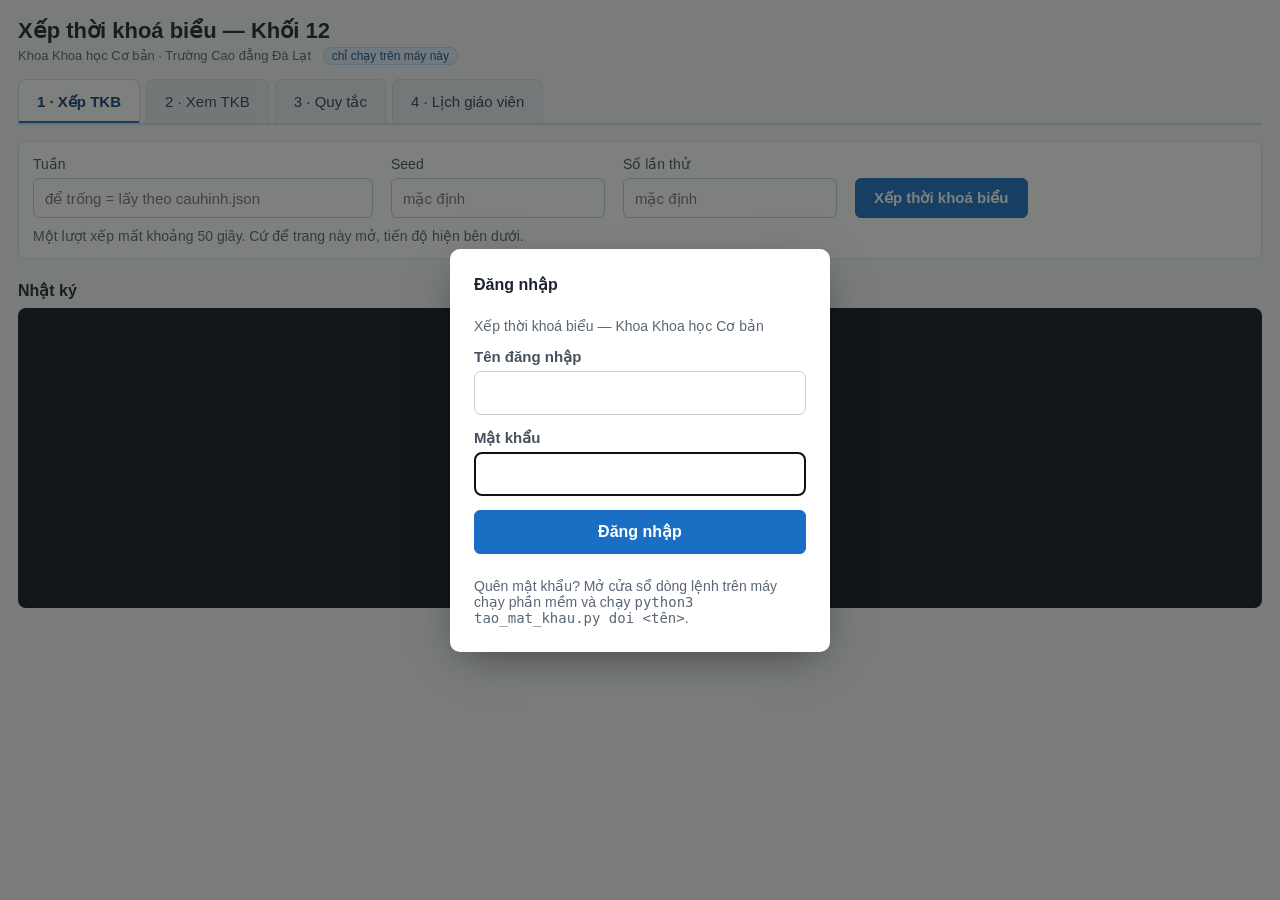
==== web/index.html @ f356f73e "2C: dấu bản chống mất bản sửa — cauhinh.json (QĐ 7) và kết quả xếp (QĐ 4) HAI TẦNG, HAI LỖ KHÁC NHAU" ====
<!DOCTYPE html>
<html lang="vi">
<head>
<meta charset="utf-8">
<meta name="viewport" content="width=device-width, initial-scale=1">
<title>Xếp thời khoá biểu — Khoa Khoa học Cơ bản</title>
<link rel="stylesheet" href="/web/style.css">
</head>
<body>

<!-- ============ LỚP PHỦ ĐĂNG NHẬP ============ -->
<div id="man-dang-nhap" class="lop-phu an">
  <form id="form-dang-nhap" class="hop-dn" autocomplete="on">
    <h2>Đăng nhập</h2>
    <p class="ghi-chu">Xếp thời khoá biểu — Khoa Khoa học Cơ bản</p>
    <label>Tên đăng nhập
      <input id="o-ten" type="text" autocomplete="username" autocapitalize="off"
             autocorrect="off" spellcheck="false" required>
    </label>
    <label>Mật khẩu
      <input id="o-mat-khau" type="password" autocomplete="current-password"
             required>
    </label>
    <button id="nut-dang-nhap" class="chinh" type="submit">Đăng nhập</button>
    <p id="loi-dang-nhap" class="bao-loi an"></p>
    <p class="ghi-chu">Quên mật khẩu? Mở cửa sổ dòng lệnh trên máy chạy phần mềm
       và chạy <code>python3 tao_mat_khau.py doi &lt;tên&gt;</code>.</p>
  </form>
</div>

<header>
  <h1>Xếp thời khoá biểu — Khối 12</h1>
  <p class="phu">Khoa Khoa học Cơ bản · Trường Cao đẳng Đà Lạt
     <span class="cuc-bo">chỉ chạy trên máy này</span></p>
  <p class="phu-nguoi"><span id="chu-nguoi"></span>
     <button id="nut-dang-xuat" class="nho an">Đăng xuất</button></p>
</header>

<nav id="tabs">
  <button class="tab dang-chon" data-man="man-xep">1 · Xếp TKB</button>
  <button class="tab" data-man="man-xem">2 · Xem TKB</button>
  <button class="tab" data-man="man-quytac">3 · Quy tắc</button>
  <button class="tab" data-man="man-gv">4 · Lịch giáo viên</button>
</nav>

<!-- ================= 1. XẾP TKB ================= -->
<section id="man-xep" class="man">
  <div class="hop">
    <div class="dong-nhap">
      <label>Tuần
        <input id="o-tuan" type="text" size="34"
               placeholder="để trống = lấy theo cauhinh.json">
      </label>
      <label>Seed
        <input id="o-seed" type="number" size="6" placeholder="mặc định">
      </label>
      <label>Số lần thử
        <input id="o-lan" type="number" size="6" placeholder="mặc định">
      </label>
      <button id="nut-xep" class="chinh">Xếp thời khoá biểu</button>
    </div>
    <p class="ghi-chu">Một lượt xếp mất khoảng 50 giây. Cứ để trang này mở,
       tiến độ hiện bên dưới.</p>
  </div>

  <div id="tien-do" class="hop an">
    <div class="thanh"><div id="thanh-chay"></div></div>
    <p id="chu-tien-do"></p>
  </div>

  <div id="hop-loi" class="hop loi an"><pre id="chu-loi"></pre></div>

  <h2>Nhật ký</h2>
  <pre id="log" class="log"></pre>

  <div id="hop-ket-qua" class="an">
    <h2>Điểm các tiêu chí mềm</h2>
    <table id="bang-diem" class="bang"></table>
    <h2>Đối chiếu quy tắc <span id="tom-tat" class="tom-tat"></span></h2>
    <table id="bang-doi-chieu" class="bang"></table>
  </div>
</section>

<!-- ================= 2. XEM TKB ================= -->
<section id="man-xem" class="man an">
  <div class="hop">
    <button id="nut-tai">Tải file .xlsx</button>
    <button id="nut-tai-web">Xuất trang web</button>
    <!-- QĐ 4: DÁN TÊN để BIẾT, dấu bản để CHẶN. Dòng này là vế "biết". -->
    <p id="chu-nguoi-xep" class="ghi-chu an"></p>
    <span id="chu-tuan" class="ghi-chu"></span>
  </div>
  <div class="cuon-ngang"><table id="bang-tkb" class="bang tkb"></table></div>
  <p id="chua-xep-1" class="ghi-chu">Chưa có kết quả. Sang màn hình
     <b>1 · Xếp TKB</b> bấm nút xếp trước đã.</p>
</section>

<!-- ================= 3. QUY TẮC ================= -->
<section id="man-quytac" class="man an">
  <div class="hop">
    <p class="ghi-chu">Công tắc ở đây <b>chỉ áp cho lượt xếp tiếp theo</b>,
       không đụng vào <code>cauhinh.json</code>. Muốn ghi hẳn vào file thì bấm
       nút bên dưới.</p>
    <button id="nut-luu">Lưu vào cauhinh.json</button>
    <span class="ghi-chu">Trước khi ghi, bản cũ được sao lưu thành
      <code>cauhinh.bak.json</code>. File sẽ được ghi lại nên cách xuống dòng
      có thể đổi đôi chút.</span>
    <p id="chu-luu" class="ghi-chu"></p>
    <!-- Cảnh báo sớm sau khi Lưu. Chạy NỀN: nút Lưu trả về ngay, khung này
         hiện ra sau. Xem ghi chú ở kiemNhanhSauLuu() trong app.js. -->
    <div id="canh-bao-luu" class="thu-hop an">
      <div id="canh-bao-chu"></div>
      <button id="nut-go-nhanh" class="an"></button>
      <button id="nut-tai-lai-ds" class="an">Tải lại danh sách</button>
    </div>
  </div>
  <table id="bang-quy-tac" class="bang"></table>

  <h2>Thêm quy tắc mới</h2>
  <div class="hop">
    <div class="dong-nhap">
      <label>Loại quy tắc
        <select id="o-loai"></select>
      </label>
      <label style="flex:1 1 320px">Nội dung quy tắc <b>(bắt buộc)</b>
        <input id="o-ghi-chu" type="text"
               placeholder="câu này hiện trên bảng đối chiếu">
      </label>
    </div>
    <p id="mo-ta-loai" class="mo-ta"></p>

    <div id="o-truong"></div>

    <div class="dong-nhap" style="margin-top:12px">
      <button id="nut-them" class="chinh">Thêm vào danh sách</button>
      <button id="nut-thu">Thử quy tắc này</button>
      <span class="ghi-chu">"Thử" chỉ xếp rút gọn để xem có kẹt không,
        không đụng vào kết quả ở màn hình 1.</span>
    </div>

    <pre id="chu-them" class="bao-loi an"></pre>
    <div id="ket-qua-thu" class="an"></div>
  </div>
</section>

<!-- ================= 4. LỊCH GIÁO VIÊN ================= -->
<section id="man-gv" class="man an">
  <div class="hop">
    <label>Lọc theo tên
      <input id="o-loc-gv" type="text" size="20" placeholder="ví dụ: N.Uyên">
    </label>
  </div>
  <div class="cuon-ngang"><table id="bang-gv" class="bang gv"></table></div>
  <p id="chua-xep-2" class="ghi-chu">Chưa có kết quả. Sang màn hình
     <b>1 · Xếp TKB</b> bấm nút xếp trước đã.</p>
</section>

<script src="/web/app.js"></script>
</body>
</html>
---- web/style.css ----
* { box-sizing: border-box; }
body { margin: 0; padding: 0 18px 40px;
       font-family: "Segoe UI", Roboto, Arial, sans-serif; font-size: 15px;
       color: #1c2430; background: #f4f6f9; }
header { padding: 18px 0 10px; }
h1 { margin: 0; font-size: 22px; }
h2 { font-size: 16px; margin: 22px 0 8px; }
.phu { margin: 4px 0 0; color: #5a6673; font-size: 13px; }
.cuc-bo { background: #e3f0ff; color: #14538a; border: 1px solid #b7d5f5;
          border-radius: 10px; padding: 1px 8px; margin-left: 8px; font-size: 12px; }

nav { display: flex; gap: 6px; border-bottom: 2px solid #d5dce5; margin-bottom: 16px; }
.tab { border: 1px solid #d5dce5; border-bottom: none; background: #e9edf3;
       padding: 10px 18px; cursor: pointer; font-size: 15px; min-height: 44px;
       border-radius: 7px 7px 0 0; color: #33404f; }
.tab:hover { background: #dfe5ee; }
.tab.dang-chon { background: #fff; font-weight: 600; color: #0b3d75;
                 box-shadow: 0 -2px 0 #1a6fc4 inset; }

.an { display: none; }
.hop { background: #fff; border: 1px solid #dde3ea; border-radius: 8px;
       padding: 14px; margin-bottom: 14px; }
.dong-nhap { display: flex; flex-wrap: wrap; gap: 18px; align-items: flex-end; }
label { display: flex; flex-direction: column; gap: 6px; font-size: 14px;
        color: #46525f; }
/* Mọi thứ bấm được: cao tối thiểu 40px, chữ tối thiểu 15px — bấm bằng chuột
   hay bằng ngón tay đều trúng. Ô đánh dấu là ngoại lệ, có kích thước riêng. */
input, select, textarea, button {
  min-height: 40px; font-size: 15px; font-family: inherit;
  border: 1px solid #c3ccd7; border-radius: 6px; background: #fff;
  padding: 8px 11px; color: inherit;
}
button { background: #eef2f7; border-color: #b9c3cf; cursor: pointer;
         padding: 8px 18px; }
input[type="checkbox"] {
  min-height: 0; width: 20px; height: 20px; padding: 0; flex: none;
  accent-color: #1a6fc4; cursor: pointer;
}
button:hover { background: #e2e8f0; }
button.chinh { background: #1a6fc4; border-color: #1a6fc4; color: #fff;
               font-weight: 600; }
button.chinh:hover { background: #155ba3; }
button:disabled { opacity: .55; cursor: not-allowed; }
.ghi-chu { color: #5a6673; font-size: 14px; margin: 10px 0 0; }

.thanh { height: 9px; background: #e3e8ee; border-radius: 5px; overflow: hidden; }
#thanh-chay { height: 100%; width: 0; background: #1a6fc4; transition: width .3s; }
#chu-tien-do { margin: 8px 0 0; font-size: 14px; }

.loi { border-color: #e0b4b4; background: #fdf3f3; }
.loi pre { margin: 0; white-space: pre-wrap; color: #8a1f1f; font-size: 13px; }

.log { background: #10161f; color: #d7e2ee; padding: 12px; border-radius: 8px;
       height: 300px; overflow: auto; font-size: 12.5px; line-height: 1.5;
       font-family: Consolas, "DejaVu Sans Mono", monospace;
       white-space: pre-wrap; margin: 0; }

.bang { border-collapse: collapse; background: #fff; width: 100%; }
.bang th, .bang td { border: 1px solid #d5dce5; padding: 5px 8px;
                     font-size: 13px; text-align: left; vertical-align: top; }
.bang th { background: #eef2f7; font-weight: 600; }
.dat { background: #dff3e3; color: #14601f; font-weight: 600; text-align: center; }
.loi-o { background: #fbdcdc; color: #8a1f1f; font-weight: 600; text-align: center; }
.tom-tat { font-weight: 400; font-size: 13px; color: #5a6673; }

.cuon-ngang { overflow-x: auto; }
.tkb td, .tkb th { text-align: center; font-size: 12.5px; white-space: nowrap; }
.tkb .nhan-ngay { background: #eef2f7; font-weight: 600; }
.tkb .het-ngay td { border-bottom: 2px solid #9aa8b8; }
.tkb .o-mon { font-weight: 600; }
.tkb .o-gv { color: #5a6673; font-size: 11.5px; }
.tkb .tong td { background: #fdf6e3; font-weight: 700; }
.gv td, .gv th { font-size: 11.5px; text-align: center; white-space: nowrap; }
.gv .ten-gv { text-align: left; font-weight: 600; }

.cong-tac { display: inline-flex; align-items: center; gap: 9px; cursor: pointer;
             min-height: 40px; font-size: 15px; }
.mem { color: #6b4f00; background: #fdf6e3; border-radius: 9px;
       padding: 1px 7px; font-size: 11.5px; }
.loai { font-family: Consolas, monospace; font-size: 12px; color: #33506e; }
tr.tat { opacity: .5; }

/* ---- form thêm quy tắc ---- */
.mo-ta { margin: 10px 0 0; padding: 9px 11px; background: #f2f6fb;
         border-left: 3px solid #1a6fc4; border-radius: 0 5px 5px 0;
         font-size: 13px; color: #33404f; }
.bao-loi { margin: 12px 0 0; padding: 11px; background: #fdf3f3;
           border: 1px solid #e0b4b4; border-radius: 6px; color: #8a1f1f;
           font-size: 12.5px; white-space: pre-wrap;
           font-family: Consolas, "DejaVu Sans Mono", monospace; }
.o-truong { display: flex; flex-wrap: wrap; gap: 20px; margin-top: 16px; }
.truong { border: 1px solid #dde3ea; border-radius: 8px; padding: 14px 16px;
          background: #fbfcfd; min-width: 230px; }
.truong > .ten { font-size: 15px; font-weight: 600; color: #33404f;
                 display: block; margin-bottom: 6px; }
.truong .kieu { font-size: 13px; color: #7a8593; display: block;
                margin-bottom: 10px; }
.truong.bat-buoc > .ten::after { content: " *"; color: #c0392b; }
.thay-the { border-color: #d9c08a; background: #fdfaf1; }
.thay-the .nhac { font-size: 13.5px; color: #8a6d1f; display: block;
                  margin-bottom: 8px; font-weight: 600; }
/* ---- dãy ô vuông bấm bật/tắt: dùng cho danh sách ngắn và cố định ---- */
.o-nut { display: flex; flex-wrap: wrap; gap: 8px; }
.nut-o { display: inline-flex; align-items: center; justify-content: center;
         min-width: 56px; min-height: 40px; padding: 0 14px; font-size: 15px;
         border: 1px solid #c3ccd7; border-radius: 8px; background: #fff;
         cursor: pointer; user-select: none; color: #33404f; }
.nut-o:hover { background: #f2f6fb; }
.nut-o.chon { background: #1a6fc4; border-color: #1a6fc4; color: #fff;
              font-weight: 600; }
.nut-o input { position: absolute; opacity: 0; width: 0; height: 0; }

/* ---- danh sách dài: cuộn được, có ô lọc, có đếm ---- */
.ds-chon { border: 1px solid #c3ccd7; border-radius: 8px; background: #fff;
           min-height: 200px; max-height: 240px; overflow-y: auto; }
.ds-chon .dong { display: flex; align-items: center; gap: 10px;
                 min-height: 36px; padding: 4px 12px; font-size: 15px;
                 cursor: pointer; border-bottom: 1px solid #eef2f7; }
.ds-chon .dong:last-child { border-bottom: none; }
.ds-chon .dong:hover { background: #f2f6fb; }
.ds-chon .dong.an { display: none; }
.tim { width: 100%; margin-bottom: 6px; }
.dem-chon { margin: 6px 0 0; font-size: 13.5px; color: #5a6673; }

.loc-o { display: flex; flex-wrap: wrap; gap: 18px; }
.loc-o > label { font-size: 14px; min-width: 190px; }
.tru-hop { margin-top: 14px; padding-top: 12px; border-top: 1px dashed #cfd8e3; }
.moi { background: #fff3cd; color: #7a5c00; border-radius: 9px;
       padding: 1px 7px; font-size: 11.5px; margin-left: 6px; }
.nut-xoa { padding: 6px 14px; font-size: 15px; min-height: 40px; }
.thu-ok { background: #dff3e3; border: 1px solid #a9d9b5; color: #14601f; }
.thu-canh-bao { background: #fdf3f3; border: 1px solid #e0b4b4; color: #8a1f1f; }
.thu-cho { background: #eef2f7; border: 1px solid #b9c3cf; color: #33404d; }
.thu-loi { background: #fbe6e6; border: 2px solid #c0392b; color: #7b1a12; }
/* Nút gỡ nhanh nằm trong khung cảnh báo. KHÔNG hạ min-height/font-size:
   khai báo chung ở trên đã cho 40px/15px, và tests/thu_them_quy_tac.py CA 6
   đọc thẳng tệp này để canh. */
.thu-hop button { margin-top: 10px; }
.thu-hop { margin-top: 12px; padding: 11px; border-radius: 6px; font-size: 13px; }

/* Màn hình hẹp: ô vuông giãn đều, danh sách dài thấp lại cho đỡ chiếm chỗ. */
@media (max-width: 560px) {
  .nut-o { flex: 1 1 auto; }
  .loc-o > label { min-width: 100%; }
  .ds-chon { min-height: 170px; max-height: 200px; }
  .dong-nhap { gap: 14px; }
}

/* ---------------- lớp phủ đăng nhập ----------------
   TÊN LỚP PHẢI DUY NHẤT. Bản đầu tôi đặt là ".phu" — trùng đúng tên lớp đã có
   ở dòng 8 cho dòng phụ đề trong header. Khai sau đè khai trước, nên dòng chữ
   "Khoa Khoa học Cơ bản · Trường Cao đẳng Đà Lạt" biến thành một tấm phủ
   position:fixed; inset:0 kín màn hình, z-index 90, và VÌ NÓ CHẶN MỌI CÚ BẤM
   nên nút Đăng nhập bấm không ăn — không một yêu cầu POST nào được gửi đi.
   Nhìn ra thì là "chữ tràn đè lên ô nhập"; thật ra là không đăng nhập được. */
.lop-phu {
  position: fixed; inset: 0; z-index: 90;
  background: rgba(20, 24, 20, .55);
  display: flex; align-items: center; justify-content: center;
  padding: 16px; overflow-y: auto;
}
.lop-phu.an { display: none; }
.hop-dn {
  background: #fff; border-radius: 10px; padding: 26px 24px;
  width: 100%; max-width: 380px;
  display: flex; flex-direction: column; gap: 14px;
  box-shadow: 0 12px 40px -12px rgba(0, 0, 0, .5);
}
.hop-dn h2 { margin: 0; }
.hop-dn label {
  display: flex; flex-direction: column; gap: 5px;
  font-size: 15px; font-weight: 600;
}
.hop-dn input {
  min-height: 44px; font-size: 16px; padding: 8px 11px;
  border: 1px solid #c9cec7; border-radius: 7px;
}
.hop-dn button { min-height: 44px; font-size: 16px; }
.phu-nguoi { margin: 6px 0 0; font-size: 14px; }
/* Vẫn theo đúng ngưỡng của dự án: mọi thứ bấm được >= 40px cao, >= 15px chữ.
   Nút này nhỏ hơn nút chính về BỀ NGANG, không nhỏ hơn về cỡ chạm. */
button.nho { min-height: 40px; font-size: 15px; padding: 4px 14px; }
button.nho.an { display: none; }
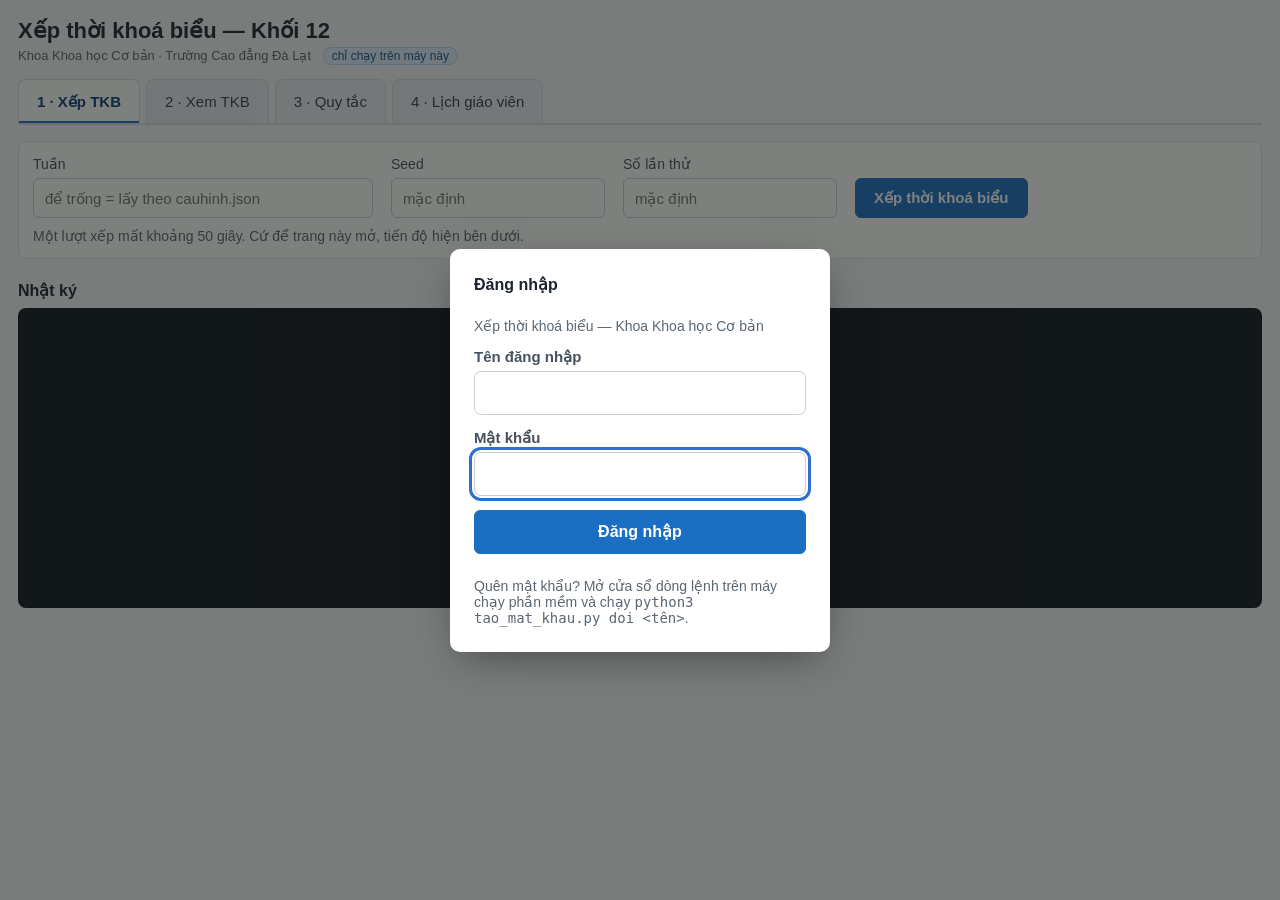
==== commit c7c898f7: "Đợt 3 giao diện 4/4: bốn trạng thái tải/rỗng/lỗi/xong, và bàn phím LỖ ĐÃ BỊT — napQuyTac() viết `if " ====
--- a/web/index.html
+++ b/web/index.html
@@ -114,7 +114,35 @@
       <button id="nut-tai-lai-ds" class="an">Tải lại danh sách</button>
     </div>
   </div>
-  <table id="bang-quy-tac" class="bang"></table>
+  <!-- Đợt 3 phần 2 — TÌM và LỌC. Mọi id JS gọi tới đều nằm SẴN ở đây, không
+       dựng bằng innerHTML: thu_web.py canh đúng bất biến đó. -->
+  <div class="hop loc-qt">
+    <label class="loc-o-tim">Tìm trong quy tắc
+      <input id="tim-qt" type="text"
+             placeholder="gõ vài chữ trong câu nội dung, hoặc tên môn / lớp">
+    </label>
+    <label>Nhóm loại <select id="loc-nhom"></select></label>
+    <label>Giáo viên <select id="loc-gv"></select></label>
+    <label>Môn <select id="loc-mon"></select></label>
+    <label>Lớp <select id="loc-lop"></select></label>
+    <button id="nut-bo-loc" class="an">Bỏ lọc</button>
+    <p id="dem-quy-tac" class="dem-qt"></p>
+  </div>
+
+  <!-- Đợt 3 phần 4 — BỐN TRẠNG THÁI: đang tải · rỗng · lỗi · xong.
+       Nằm SẴN trong HTML, không dựng bằng innerHTML — thu_web.py canh bất
+       biến "mọi id JS gọi tới đều có trong HTML", và nút "Thử lại" mà JS
+       phải tự tạo ra là đúng chỗ bất biến đó gãy. -->
+  <p id="qt-dang-tai" class="trang-thai an">Đang tải danh sách quy tắc…</p>
+  <div id="qt-loi" class="trang-thai qt-loi-hop an">
+    <p id="qt-loi-chu"></p>
+    <button id="nut-tai-lai-qt">Thử lại</button>
+  </div>
+
+  <!-- Đợt 3 phần 1 — THẺ thay cho bảng dài. Mỗi quy tắc một thẻ, gom theo
+       nhóm loại (NHOM_LOAI của quy_tac.py). Bảng 17 dòng chữ nhỏ không đọc
+       nổi trên điện thoại, mà thầy cô dùng điện thoại. -->
+  <div id="ds-quy-tac"></div>
 
   <h2>Thêm quy tắc mới</h2>
   <div class="hop">
@@ -127,7 +155,15 @@
                placeholder="câu này hiện trên bảng đối chiếu">
       </label>
     </div>
+    <p id="ten-ky-thuat" class="ten-ky-thuat"></p>
     <p id="mo-ta-loai" class="mo-ta"></p>
+    <!-- Đợt 3 việc 1 — CÂU ĐỌC LẠI. Hiện LUÔN LUÔN, không chỉ khi có cảnh
+         báo: từ khoá là gợi ý chứ không phải phán quyết. -->
+    <div id="doc-lai" class="thu-hop an">
+      <div id="doc-lai-cau"></div>
+      <div id="doc-lai-pham-vi" class="an"></div>
+      <div id="doc-lai-canh-bao" class="an"></div>
+    </div>
 
     <div id="o-truong"></div>
 
--- a/web/style.css
+++ b/web/style.css
@@ -75,9 +75,6 @@
 
 .cong-tac { display: inline-flex; align-items: center; gap: 9px; cursor: pointer;
              min-height: 40px; font-size: 15px; }
-.mem { color: #6b4f00; background: #fdf6e3; border-radius: 9px;
-       padding: 1px 7px; font-size: 11.5px; }
-.loai { font-family: Consolas, monospace; font-size: 12px; color: #33506e; }
 tr.tat { opacity: .5; }
 
 /* ---- form thêm quy tắc ---- */
@@ -125,9 +122,8 @@
 .loc-o { display: flex; flex-wrap: wrap; gap: 18px; }
 .loc-o > label { font-size: 14px; min-width: 190px; }
 .tru-hop { margin-top: 14px; padding-top: 12px; border-top: 1px dashed #cfd8e3; }
-.moi { background: #fff3cd; color: #7a5c00; border-radius: 9px;
-       padding: 1px 7px; font-size: 11.5px; margin-left: 6px; }
 .nut-xoa { padding: 6px 14px; font-size: 15px; min-height: 40px; }
+.nut-nhan-ban { padding: 6px 14px; font-size: 15px; min-height: 40px; }
 .thu-ok { background: #dff3e3; border: 1px solid #a9d9b5; color: #14601f; }
 .thu-canh-bao { background: #fdf3f3; border: 1px solid #e0b4b4; color: #8a1f1f; }
 .thu-cho { background: #eef2f7; border: 1px solid #b9c3cf; color: #33404d; }
@@ -136,6 +132,14 @@
    khai báo chung ở trên đã cho 40px/15px, và tests/thu_them_quy_tac.py CA 6
    đọc thẳng tệp này để canh. */
 .thu-hop button { margin-top: 10px; }
+/* Câu đọc lại (Đợt 3 việc 1). Chữ >= 15px theo ngưỡng chạm của dự án —
+   đây là câu người dùng PHẢI đọc, không phải chú thích phụ. */
+#doc-lai { font-size: 15px; line-height: 1.5; }
+#doc-lai-canh-bao { margin-top: 8px; font-weight: 600; }
+/* Tên kỹ thuật của loại quy tắc. Nhỏ hơn nhãn nhưng KHÔNG dưới 15px —
+   thầy cô vẫn phải đọc được để đối chiếu cauhinh.json bằng Notepad. */
+#ten-ky-thuat { margin: 6px 0 0; color: #5a6673; font-size: 15px;
+                font-family: ui-monospace, Consolas, monospace; }
 .thu-hop { margin-top: 12px; padding: 11px; border-radius: 6px; font-size: 13px; }
 
 /* Màn hình hẹp: ô vuông giãn đều, danh sách dài thấp lại cho đỡ chiếm chỗ. */
@@ -181,3 +185,80 @@
    Nút này nhỏ hơn nút chính về BỀ NGANG, không nhỏ hơn về cỡ chạm. */
 button.nho { min-height: 40px; font-size: 15px; padding: 4px 14px; }
 button.nho.an { display: none; }
+
+/* ==========================================================================
+   Đợt 3 phần 1 — THẺ QUY TẮC thay cho bảng dài
+   --------------------------------------------------------------------------
+   Bảng 17 dòng chữ nhỏ không đọc nổi trên điện thoại, mà thầy cô dùng điện
+   thoại. Mỗi quy tắc một thẻ, gom theo nhóm loại.
+
+   ⚠ TÊN LỚP PHẢI DUY NHẤT ở cấp cao nhất — xem lời cảnh báo ở .lop-phu phía
+   trên. Ca thử thu_dang_nhap.py đếm và sẽ ĐỎ nếu khai trùng.
+   ========================================================================== */
+.nhom-qt { margin: 0 0 18px; }
+.nhom-ten {
+  margin: 0 0 8px; font-size: 16px; font-weight: 600; color: #2b3644;
+  display: flex; align-items: center; gap: 8px;
+}
+.nhom-dem {
+  background: #e4eaf2; color: #46536a; border-radius: 10px;
+  padding: 1px 9px; font-size: 15px; font-weight: 600;
+}
+.the-ds { display: grid; gap: 10px; grid-template-columns: 1fr; }
+@media (min-width: 760px) {
+  .the-ds { grid-template-columns: repeat(auto-fill, minmax(330px, 1fr)); }
+}
+.the-qt {
+  background: #fff; border: 1px solid #d5dce5; border-left: 4px solid #6b8fc4;
+  border-radius: 6px; padding: 10px 12px;
+}
+.the-qt.tat { opacity: .58; border-left-color: #b9c2cf; }
+.the-dau { display: flex; align-items: center; gap: 6px; flex-wrap: wrap;
+  margin-bottom: 6px; }
+.the-so { font-size: 15px; color: #77808d; font-weight: 600; }
+.the-chu { margin: 0 0 6px; font-size: 16px; line-height: 1.4; color: #1c2530; }
+.the-loai { margin: 0 0 8px; font-size: 15px; color: #4a5666; }
+.the-loai code {
+  display: block; margin-top: 2px; font-size: 15px; color: #6c7684;
+}
+.the-nut { display: flex; align-items: center; gap: 8px; flex-wrap: wrap; }
+.trong-rong { color: #5a6673; font-size: 15px; margin: 12px 0; }
+
+/* --- Đợt 3 phần 2 — thanh TÌM và LỌC -------------------------------------
+   Xếp thành dòng chảy (flex wrap): trên điện thoại mỗi ô một dòng, trên màn
+   hình rộng nằm cùng hàng. Không dùng grid cột cố định — cột cố định làm ô
+   "Tìm" hẹp lại đúng lúc nó cần rộng nhất.                                */
+.loc-qt { display: flex; flex-wrap: wrap; gap: 10px 14px; align-items: flex-end; }
+.loc-qt label { display: flex; flex-direction: column; gap: 3px; font-size: 15px; }
+.loc-o-tim { flex: 1 1 260px; }
+.loc-o-tim input { width: 100%; }
+.dem-qt { flex-basis: 100%; margin: 2px 0 0; font-size: 15px; color: #4a5666; }
+
+/* --- Đợt 3 phần 3 — huy hiệu, dòng phạm vi, nút Sửa ---------------------- */
+.the-pv { margin: 0 0 8px; font-size: 15px; color: #5a6673; }
+.nut-sua { padding: 6px 14px; font-size: 15px; min-height: 40px; }
+.chip {
+  display: inline-block; border-radius: 10px; padding: 2px 10px;
+  font-size: 15px; font-weight: 600; line-height: 1.5;
+}
+.chip-cung { background: #e6eefb; color: #274b86; }
+.chip-mem { background: #fdf3e0; color: #7a5406; }
+.chip-moi { background: #fff3cd; color: #7a5c00; }
+
+/* --- Đợt 3 phần 4 — bốn trạng thái, và VIỀN LẤY NÉT bàn phím -------------- */
+.trang-thai { margin: 12px 0; font-size: 16px; color: #4a5666; }
+.qt-loi-hop {
+  background: #fdecea; border: 1px solid #f0b7b1; border-radius: 6px;
+  padding: 12px 14px;
+}
+.qt-loi-hop p { margin: 0 0 10px; font-size: 16px; color: #7a1f16; }
+
+/* Người dùng bàn phím phải THẤY mình đang ở đâu. Trình duyệt có sẵn viền này,
+   nhưng nền trắng của thẻ làm nó mờ gần như không thấy — khai lại cho rõ.
+   Dùng :focus-visible chứ không :focus: bấm chuột vào nút thì KHÔNG hiện viền,
+   chỉ đi bằng Tab mới hiện. Khai :focus trần làm mọi cú bấm chuột để lại một
+   khung xanh, và đó là thứ ai cũng tưởng là lỗi hiển thị. */
+input:focus-visible, select:focus-visible, textarea:focus-visible,
+button:focus-visible, .cong-tac:focus-within {
+  outline: 3px solid #2f6fd0; outline-offset: 2px;
+}
